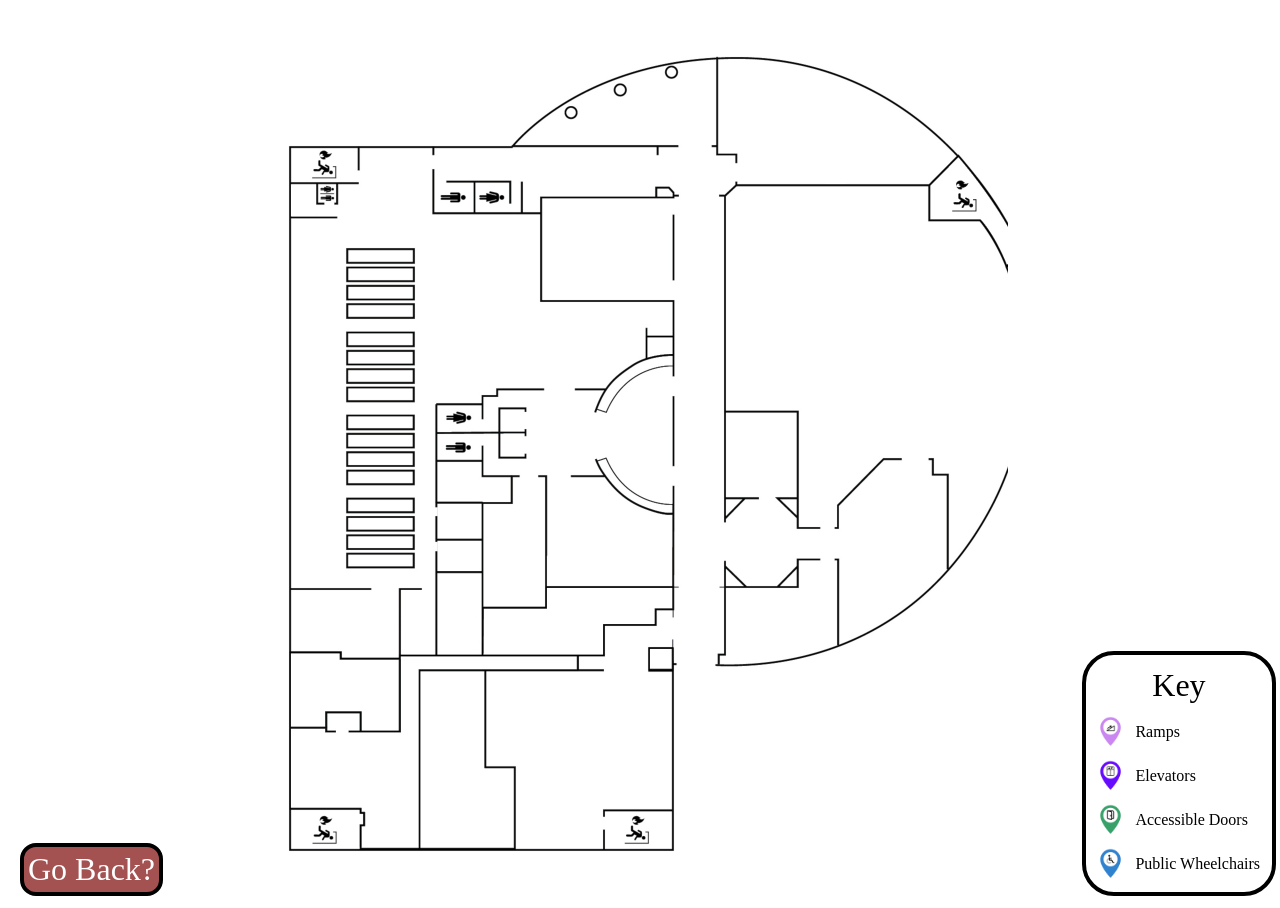
==== src/main/resources/static/library.html @ a8abbf3e "Redid the site visuals TODO: - place the dummy pins on the map for examples. - Implement the fetch r" ====
<head>
	<link rel="stylesheet" href="styles.css">
</head>
<body>
	<div class="map">
		<div class="map libraryMap"></div>
		<a href="index.html" class="backButton">
			<p class="backButtonText">Go Back?</p>
		</a>
		<div class="key">
			<p class="keyText title">Key</p>
			<div class="keyContent">
				<img src="Assets/RampPin.png" class="keyIcon ramp"></img>
				<p class="keyText body">Ramps</p>
			</div>
			<div class="keyContent">
				<img src="Assets/ElevatorPin.png" class="keyIcon ramp"></img>
				<p class="keyText body">Elevators</p>
			</div>
			<div class="keyContent">
				<img src="Assets/DoorPin.png" class="keyIcon ramp"></img>
				<p class="keyText body">Accessible Doors</p>
			</div>
			<div class="keyContent">
				<img src="Assets/WheelchairPin.png" class="keyIcon ramp"></img>
				<p class="keyText body">Public Wheelchairs</p>
			</div>
		</div>
	</div>
</body>
---- src/main/resources/static/styles.css ----
/*Map Background and Images*/
.map {
    background: #FFFFFF;
    position: absolute;
    overflow: hidden;
    margin: 0 auto;
    width: 100%;
    height: 100%;

    display:grid;
    /*place-items: center;*/
}
.map.centralMap {
    width: 105.4%;
    height: 133.7%;
    background: url("Assets/CampusMap.png") center / cover;
}
.map.pearceMap {
    width: 76.675%;
    height: 76.675%;
    background: url("Assets/PearceMap.jpg") center / cover;
    top: 0%;/*-48.0%;*/
    left: 11.6%;
}
.map.libraryMap {
    width: 56.25%;
    height: 100%;
    left: 21.875%;
    background: url("Assets/LibraryMap.jpg") center / cover;
}

/*Map Pins*/
.mapPin {
    position:absolute;
    width: auto;
    height: 64px;
}

.mapPin.rampPin {
    background: url("Assets/RampPin.png") center / cover;
}
.mapPin.elevatorPin {
    background: url("Assets/ElevatorPin.png") center / cover;
}
.mapPin.doorPin {
    background: url("Assets/DoorPin.png") center / cover;
}
.mapPin.wheelChairPin {
    background: url("Assets/WheelchairPin.png") center / cover;
}

/*Button*/
.backButton {
    position: absolute;
    display: flex;
    justify-content: center;
    align-items: center;
    border-radius: 16px;
    background: #A45151;
    border: 4px solid #000000;
    z-index: 2px;
    text-decoration: none;
    width: fit-content;
    height: fit-content;
    left: 12px;
    bottom: 12px;
}
.backButtonText {
    color: #FFFFFF;
    font-family: "Inter";
    font-size: 32px;
    font-weight: 400;
    margin:4px;
}

/*On Hover*/
.backButton.inner:hover:not(:disabled) {
    background-color: #e64747;
    transform: translateY(-1px);
}
/*On Click*/
.backButton.inner:active:not(:disabled) {
    background-color: #602626;
    transform: translateY(1px) scale(0.98);
}

/*Key*/
.key {
    position: absolute;
    display: flex;
    flex-direction: column;
    gap: 12px;
    padding: 12px 12px 12px 12px;
    justify-content: flex-start;
    align-items: flex-start;
    border-radius: 32px;
    background: #FFFFFF;
    border: 4px solid #000000;
    right: 12px;
    bottom: 12px;
}
.keyContent {
    display: flex;
    flex-direction: row;
    gap: 12px;
    padding: 0px 0px 0px 0px;
    justify-content: center;
    align-items: center;   
}
.keyText {
    margin: 0px;
    color: #000000;
    font-family: "Inter";
    font-weight: 400;
}
.keyText.title {
    align-self: center;
    font-size: 32px;
}
.keyText.body {
    font-size: 16px;
}
.keyIcon {
  width: auto;
  height: 32px;
}
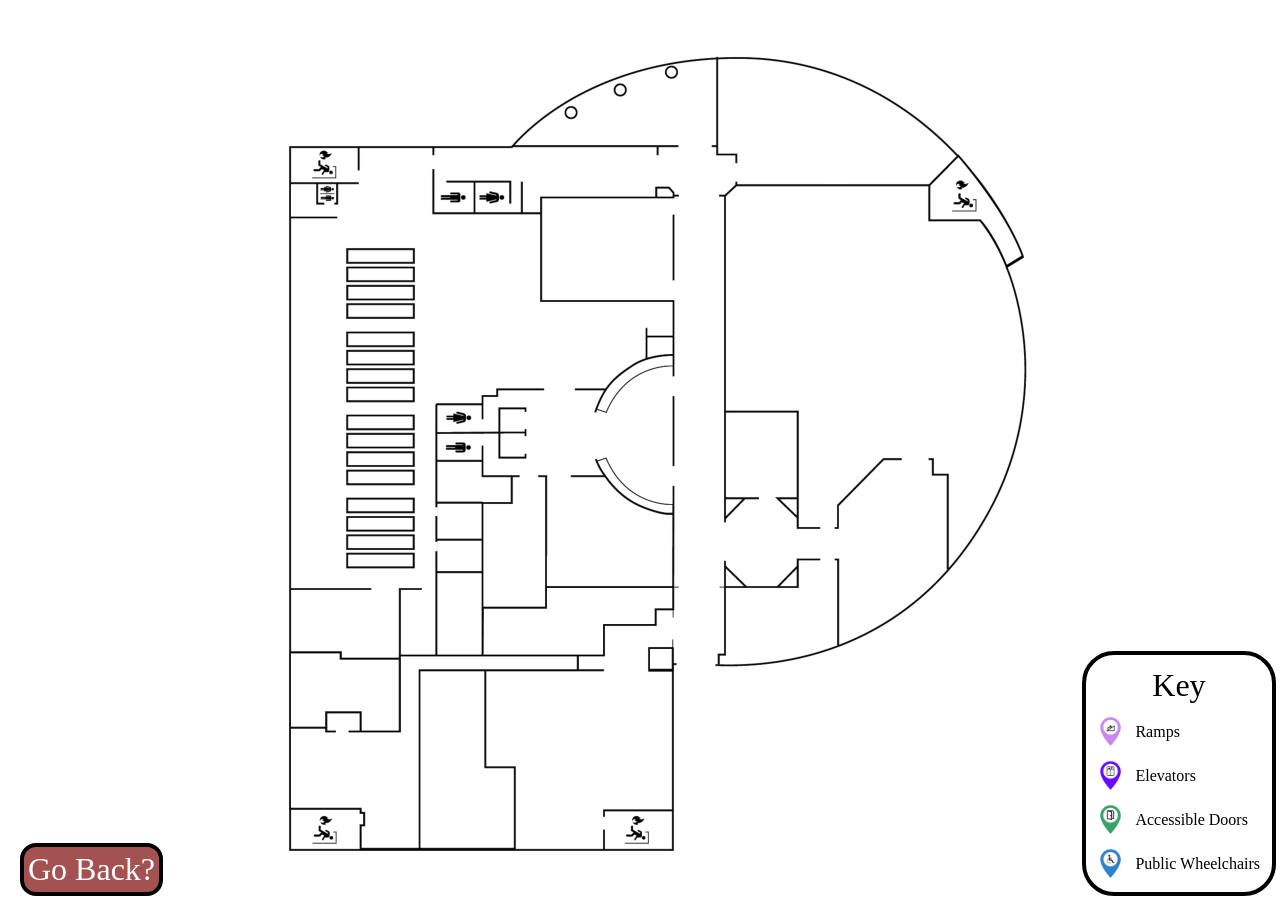
==== commit fd2b4f95: "Fixes Cleaned up some code, fixed the display of individual maps, and removed scroll bars from appea" ====
--- a/src/main/resources/static/library.html
+++ b/src/main/resources/static/library.html
@@ -2,8 +2,8 @@
 	<link rel="stylesheet" href="styles.css">
 </head>
 <body>
-	<div class="map">
-		<div class="map libraryMap"></div>
+	<div class="mapContainer">
+		<img src="Assets/LibraryMap.jpg" class="map libraryMap"></img>
 		<a href="index.html" class="backButton">
 			<p class="backButtonText">Go Back?</p>
 		</a>
--- a/src/main/resources/static/styles.css
+++ b/src/main/resources/static/styles.css
@@ -1,52 +1,51 @@
+* {
+    overflow: hidden;
+}
+
+.body {
+    margin: 0px;
+}
+
 /*Map Background and Images*/
-.map {
+.mapContainer {
     background: #FFFFFF;
     position: absolute;
     overflow: hidden;
-    margin: 0 auto;
+    margin: 0px;
     width: 100%;
-    height: 100%;
+    height: 100vh;
 
     display:grid;
-    /*place-items: center;*/
+    overflow: hidden;
 }
-.map.centralMap {
+.map {
+    object-fit: cover;
+    object-position: center;
+    display: block;
+    margin: 0 auto;
+}
+.centralMap {
     width: 105.4%;
     height: 133.7%;
-    background: url("Assets/CampusMap.png") center / cover;
 }
-.map.pearceMap {
+.pearceMap {
     width: 76.675%;
     height: 76.675%;
-    background: url("Assets/PearceMap.jpg") center / cover;
-    top: 0%;/*-48.0%;*/
-    left: 11.6%;
+    object-position: 50% 61.6% ;
 }
-.map.libraryMap {
-    width: 56.25%;
+.libraryMap {
     height: 100%;
-    left: 21.875%;
-    background: url("Assets/LibraryMap.jpg") center / cover;
+    width: auto;
 }
 
 /*Map Pins*/
 .mapPin {
-    position:absolute;
+    position:fixed;
     width: auto;
     height: 64px;
-}
-
-.mapPin.rampPin {
-    background: url("Assets/RampPin.png") center / cover;
-}
-.mapPin.elevatorPin {
-    background: url("Assets/ElevatorPin.png") center / cover;
-}
-.mapPin.doorPin {
-    background: url("Assets/DoorPin.png") center / cover;
-}
-.mapPin.wheelChairPin {
-    background: url("Assets/WheelchairPin.png") center / cover;
+    display: block;
+    margin: 0 auto;
+    object-position: 50% 50%;
 }
 
 /*Button*/
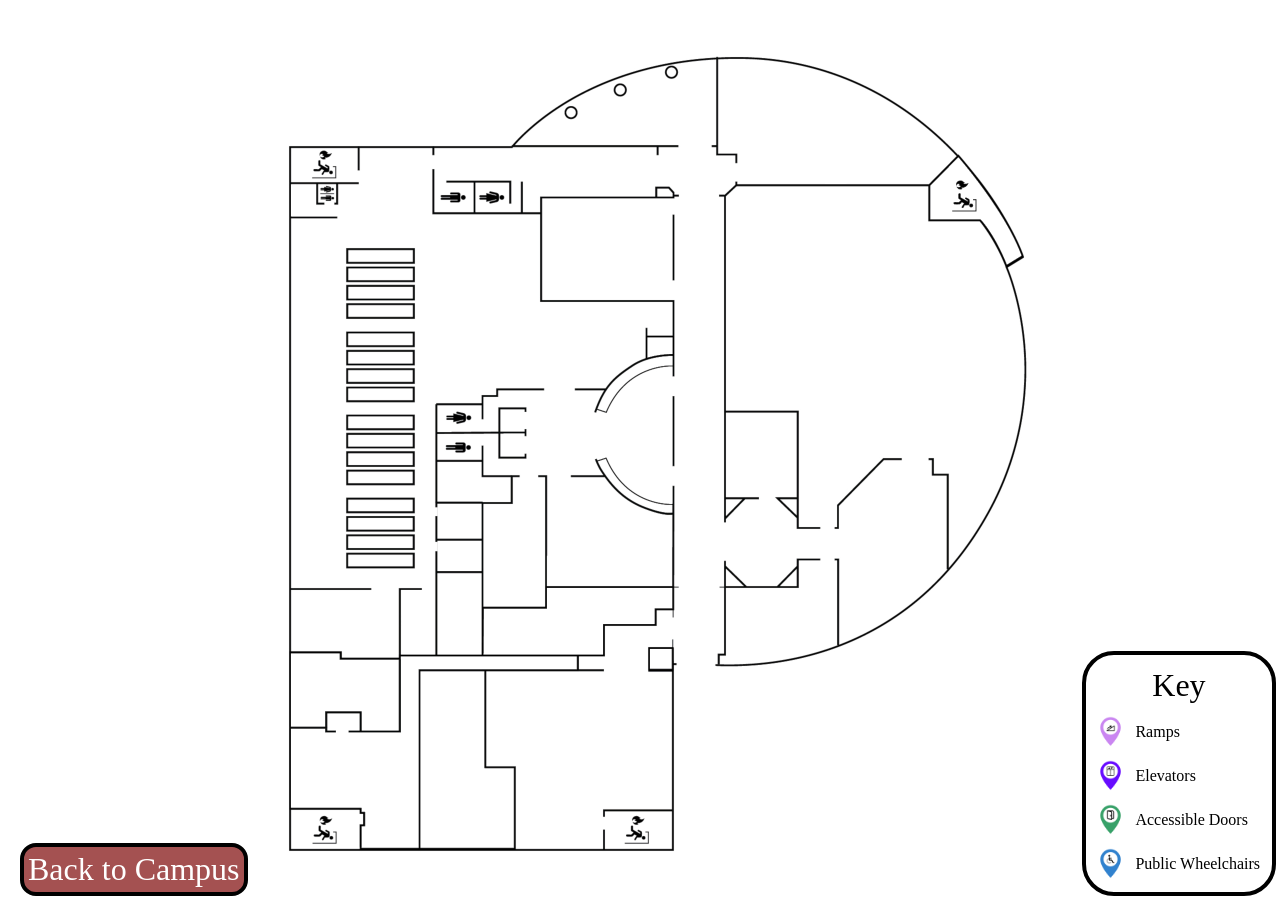
==== commit 84fad6e7: "Small Tweaks - Added page titles and favicons - Changed the back button to instead read "Back to cam" ====
--- a/src/main/resources/static/library.html
+++ b/src/main/resources/static/library.html
@@ -1,11 +1,17 @@
+<!DOCTYPE html>
+<html lang="en">
 <head>
+	<meta charset="UTF-8">
+	<meta name="viewport" content="width=device-width, initial-scale=1.0">
 	<link rel="stylesheet" href="styles.css">
+	<title>Accessibility Map - Library</title>
+	<link rel="icon" type="image/png" href="Assets/BuildingPin.png"></link>
 </head>
 <body>
 	<div class="mapContainer">
 		<img src="Assets/LibraryMap.jpg" class="map libraryMap"></img>
 		<a href="index.html" class="backButton">
-			<p class="backButtonText">Go Back?</p>
+			<p class="backButtonText">Back to Campus</p>
 		</a>
 		<div class="key">
 			<p class="keyText title">Key</p>
@@ -28,3 +34,4 @@
 		</div>
 	</div>
 </body>
+</html>
